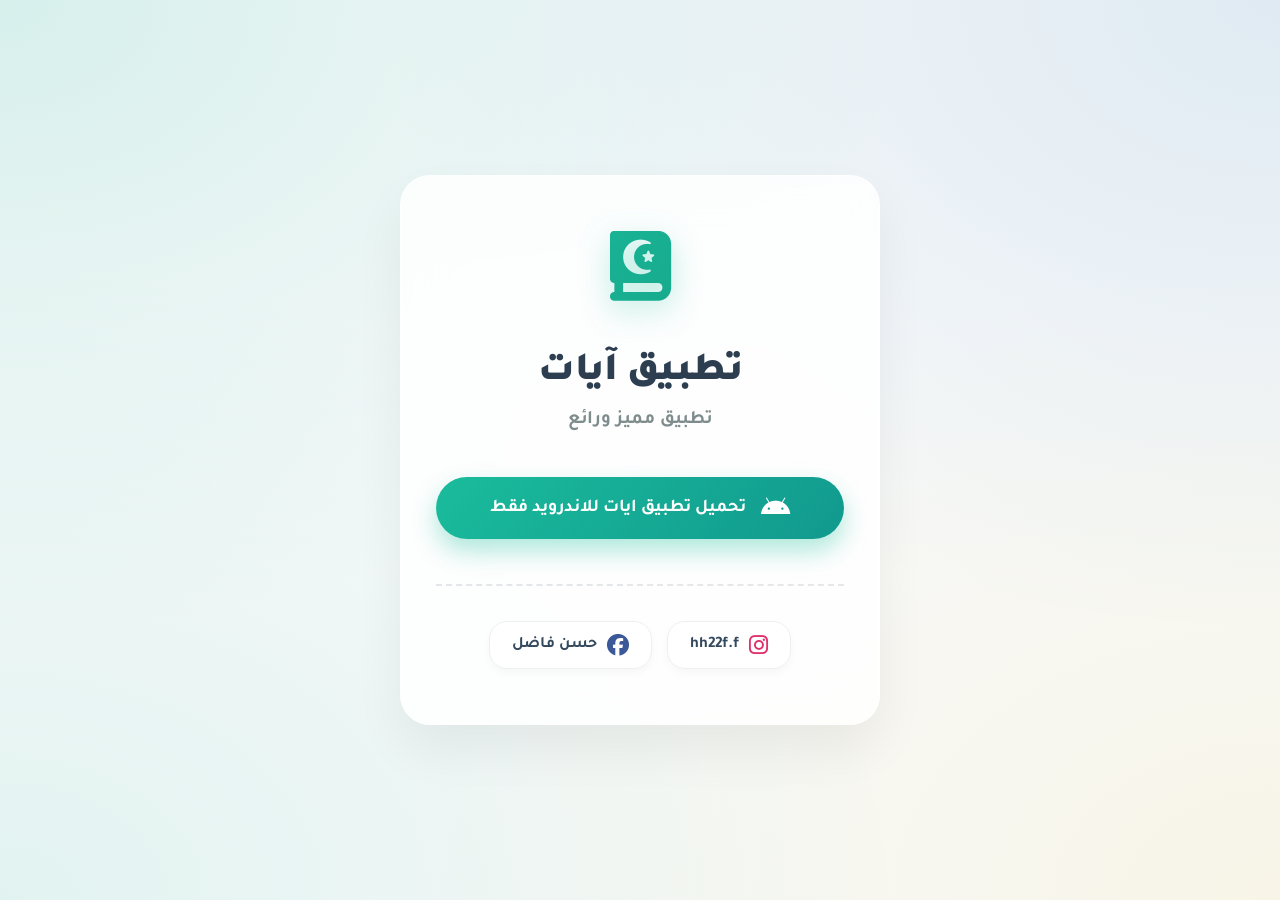
==== index.html @ 15ee2fa7 "Add files via upload" ====
<!DOCTYPE html>
<html lang="ar" dir="rtl">
<head>
    <meta charset="UTF-8">
    <meta name="viewport" content="width=device-width, initial-scale=1.0">
    <title>تحميل تطبيق آيات</title>
    <!-- خط تجوال -->
    <link href="https://fonts.googleapis.com/css2?family=Tajawal:wght@400;700;900&display=swap" rel="stylesheet">
    <!-- مكتبة الأيقونات -->
    <link rel="stylesheet" href="https://cdnjs.cloudflare.com/ajax/libs/font-awesome/6.4.0/css/all.min.css">
    <!-- ملف التصميم -->
    <link rel="stylesheet" href="style.css">
</head>
<body>

    <div class="main-container">
        <!-- الواجهة الرئيسية -->
        <header class="hero-section">
            <div class="app-icon">
                <i class="fa-solid fa-book-quran"></i>
            </div>
            <h1 class="app-title">تطبيق آيات</h1>
            <p class="app-description">تطبيق مميز ورائع</p>
            
            <!-- زر التحميل -->
            <a href="https://github.com/hassanfadel99/ayatpro/releases/download/v1.0/app-debug.apk" class="download-btn" id="downloadBtn" download>
                <i class="fa-brands fa-android"></i>
                <span>تحميل تطبيق ايات للاندرويد فقط</span>
            </a>
        </header>

        <!-- حسابات التواصل -->
        <footer>
            <div class="social-container">
                <a href="https://instagram.com/hh22f.f" target="_blank" class="social-link instagram">
                    <i class="fa-brands fa-instagram"></i>
                    <span class="username">hh22f.f</span>
                </a>
                <a href="#" class="social-link facebook">
                    <i class="fa-brands fa-facebook"></i>
                    <span class="username">حسن فاضل</span>
                </a>
            </div>
        </footer>
    </div>

    <script src="script.js"></script>
</body>
</html>
---- style.css ----
/* إعدادات عامة */
* {
    margin: 0;
    padding: 0;
    box-sizing: border-box;
    font-family: 'Tajawal', sans-serif;
}

body {
    /* خلفية بألوان مريحة وراقية (أبيض مع بقع مضيئة ناعمة باللون الزمردي والأزرق الفاتح) */
    background-color: #f8f9fa;
    background-image: 
        radial-gradient(at 0% 0%, rgba(26, 188, 156, 0.15) 0px, transparent 50%),
        radial-gradient(at 100% 0%, rgba(41, 128, 185, 0.12) 0px, transparent 50%),
        radial-gradient(at 100% 100%, rgba(241, 196, 15, 0.08) 0px, transparent 50%),
        radial-gradient(at 0% 100%, rgba(26, 188, 156, 0.1) 0px, transparent 50%);
    background-size: cover;
    background-attachment: fixed;
    color: #2c3e50;
    min-height: 100vh;
    display: flex;
    justify-content: center;
    align-items: center;
    padding: 20px;
}

/* الحاوية الرئيسية (تأثير الزجاج الفخم) */
.main-container {
    background: rgba(255, 255, 255, 0.85); /* أبيض شبه شفاف */
    backdrop-filter: blur(20px); /* تمويه ما خلف البطاقة */
    -webkit-backdrop-filter: blur(20px);
    width: 100%;
    max-width: 480px;
    padding: 55px 35px;
    border-radius: 30px;
    border: 1px solid rgba(255, 255, 255, 0.6);
    box-shadow: 0 25px 50px rgba(0, 0, 0, 0.06);
    display: flex;
    flex-direction: column;
    align-items: center;
    text-align: center;
}

.hero-section { width: 100%; }

/* تنسيق أيقونة التطبيق */
.app-icon {
    font-size: 70px;
    background: linear-gradient(135deg, #1abc9c, #16a085);
    -webkit-background-clip: text;
    -webkit-text-fill-color: transparent;
    margin-bottom: 25px;
    filter: drop-shadow(0 10px 15px rgba(26, 188, 156, 0.3));
}

.app-title {
    font-size: 40px;
    font-weight: 900;
    margin-bottom: 12px;
    color: #2c3e50;
    letter-spacing: -0.5px;
}

.app-description {
    font-size: 19px;
    font-weight: 700;
    color: #7f8c8d; 
    margin-bottom: 45px;
}

/* زر التحميل الفخم */
.download-btn {
    display: inline-flex;
    align-items: center;
    justify-content: center;
    gap: 15px;
    background: linear-gradient(135deg, #1abc9c 0%, #11998e 100%);
    color: #ffffff;
    text-decoration: none;
    padding: 18px 30px;
    border-radius: 50px;
    font-size: 18px;
    font-weight: 700;
    transition: all 0.3s cubic-bezier(0.25, 0.8, 0.25, 1);
    box-shadow: 0 12px 25px rgba(26, 188, 156, 0.35);
    width: 100%;
}

.download-btn:hover {
    transform: translateY(-4px) scale(1.02);
    box-shadow: 0 18px 35px rgba(26, 188, 156, 0.45);
}

.download-btn i { font-size: 26px; }

/* الفوتر وحسابات التواصل */
footer {
    width: 100%;
    margin-top: 45px;
    padding-top: 35px;
    border-top: 2px dashed rgba(189, 195, 199, 0.4); 
}

.social-container {
    display: flex;
    justify-content: center;
    gap: 15px;
    flex-wrap: wrap;
}

.social-link {
    display: flex;
    align-items: center;
    gap: 10px;
    text-decoration: none;
    color: #34495e;
    font-size: 16px;
    font-weight: 700;
    transition: all 0.3s ease;
    padding: 12px 22px;
    border-radius: 18px;
    background: #ffffff; 
    border: 1px solid #ecf0f1;
    box-shadow: 0 4px 10px rgba(0,0,0,0.03);
}

.social-link:hover {
    transform: translateY(-3px);
    box-shadow: 0 8px 20px rgba(0,0,0,0.08);
    border-color: #bdc3c7;
}

.instagram i { color: #e1306c; font-size: 22px; }
.facebook i { color: #3b5998; font-size: 22px; }
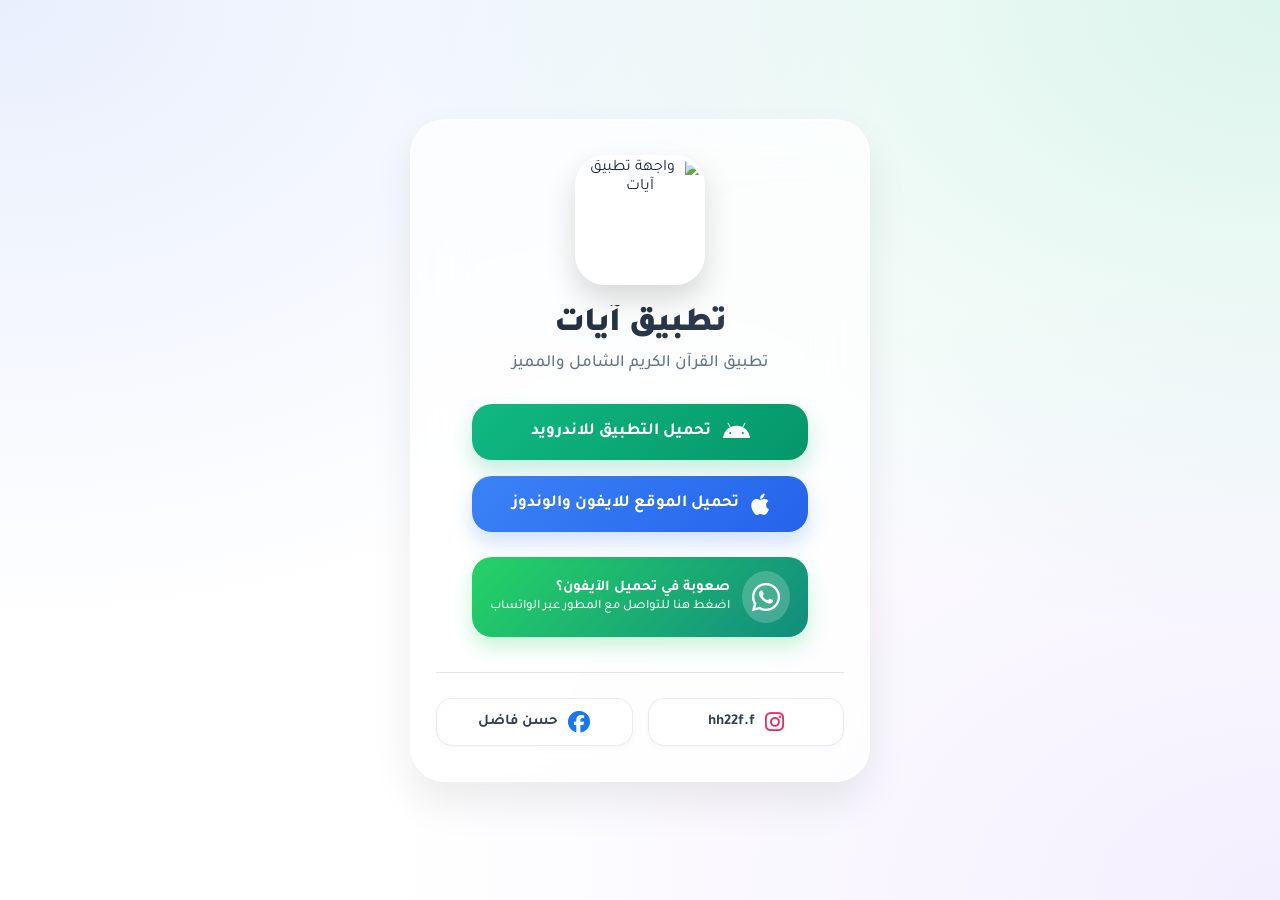
==== commit 0102606e: "Add files via upload" ====
--- a/index.html
+++ b/index.html
@@ -5,7 +5,7 @@
     <meta name="viewport" content="width=device-width, initial-scale=1.0">
     <title>تحميل تطبيق آيات</title>
     <!-- خط تجوال -->
-    <link href="https://fonts.googleapis.com/css2?family=Tajawal:wght@400;700;900&display=swap" rel="stylesheet">
+    <link href="https://fonts.googleapis.com/css2?family=Tajawal:wght@400;500;700;900&display=swap" rel="stylesheet">
     <!-- مكتبة الأيقونات -->
     <link rel="stylesheet" href="https://cdnjs.cloudflare.com/ajax/libs/font-awesome/6.4.0/css/all.min.css">
     <!-- ملف التصميم -->
@@ -14,18 +14,35 @@
 <body>
 
     <div class="main-container">
-        <!-- الواجهة الرئيسية -->
-        <header class="hero-section">
-            <div class="app-icon">
-                <i class="fa-solid fa-book-quran"></i>
+        <!-- صورة الواجهة -->
+        <div class="hero-image-container">
+            <img src="https://i.ibb.co/yFY29WhK/image.jpg" alt="واجهة تطبيق آيات">
+        </div>
+
+        <header>
+            <h1 class="app-title">تطبيق آيات</h1>
+            <p class="app-description">تطبيق القرآن الكريم الشامل والمميز</p>
+            
+            <!-- حاوية أزرار التحميل -->
+            <div class="buttons-container">
+                <a href="https://github.com/hassanfadel99/ayatpro/releases/download/v1.0/app-debug.apk" class="btn android-btn" download>
+                    <i class="fa-brands fa-android"></i>
+                    <span class="btn-text">تحميل التطبيق للاندرويد</span>
+                </a>
+
+                <a href="https://hassanfadel99.github.io/ayat-mabb/" class="btn ios-btn" target="_blank">
+                    <i class="fa-brands fa-apple"></i>
+                    <span class="btn-text">تحميل الموقع للايفون والوندوز</span>
+                </a>
             </div>
-            <h1 class="app-title">تطبيق آيات</h1>
-            <p class="app-description">تطبيق مميز ورائع</p>
-            
-            <!-- زر التحميل -->
-            <a href="https://github.com/hassanfadel99/ayatpro/releases/download/v1.0/app-debug.apk" class="download-btn" id="downloadBtn" download>
-                <i class="fa-brands fa-android"></i>
-                <span>تحميل تطبيق ايات للاندرويد فقط</span>
+
+            <!-- زر التواصل عبر الواتساب (ملاحظة بشكل زر تفاعلي) -->
+            <a href="https://wa.me/qr/7CIMYNVTZ7OPK1" class="whatsapp-note" target="_blank">
+                <i class="fa-brands fa-whatsapp"></i>
+                <div class="whatsapp-text">
+                    <h4>صعوبة في تحميل الآيفون؟</h4>
+                    <p>اضغط هنا للتواصل مع المطور عبر الواتساب</p>
+                </div>
             </a>
         </header>
 
@@ -34,16 +51,17 @@
             <div class="social-container">
                 <a href="https://instagram.com/hh22f.f" target="_blank" class="social-link instagram">
                     <i class="fa-brands fa-instagram"></i>
-                    <span class="username">hh22f.f</span>
+                    <span>hh22f.f</span>
                 </a>
                 <a href="#" class="social-link facebook">
                     <i class="fa-brands fa-facebook"></i>
-                    <span class="username">حسن فاضل</span>
+                    <span>حسن فاضل</span>
                 </a>
             </div>
         </footer>
     </div>
 
+    <!-- ملف الجافاسكربت -->
     <script src="script.js"></script>
 </body>
 </html>
--- a/style.css
+++ b/style.css
@@ -7,16 +7,15 @@
 }
 
 body {
-    /* خلفية بألوان مريحة وراقية (أبيض مع بقع مضيئة ناعمة باللون الزمردي والأزرق الفاتح) */
-    background-color: #f8f9fa;
+    /* خلفية متدرجة عصرية بألوان مريحة وراقية */
+    background: linear-gradient(135deg, #fdfbfb 0%, #ebedee 100%);
     background-image: 
-        radial-gradient(at 0% 0%, rgba(26, 188, 156, 0.15) 0px, transparent 50%),
-        radial-gradient(at 100% 0%, rgba(41, 128, 185, 0.12) 0px, transparent 50%),
-        radial-gradient(at 100% 100%, rgba(241, 196, 15, 0.08) 0px, transparent 50%),
-        radial-gradient(at 0% 100%, rgba(26, 188, 156, 0.1) 0px, transparent 50%);
+        radial-gradient(at 0% 0%, rgba(37, 99, 235, 0.1) 0px, transparent 50%),
+        radial-gradient(at 100% 0%, rgba(16, 185, 129, 0.15) 0px, transparent 50%),
+        radial-gradient(at 100% 100%, rgba(139, 92, 246, 0.1) 0px, transparent 50%);
     background-size: cover;
     background-attachment: fixed;
-    color: #2c3e50;
+    color: #1e293b;
     min-height: 100vh;
     display: flex;
     justify-content: center;
@@ -24,111 +23,225 @@
     padding: 20px;
 }
 
-/* الحاوية الرئيسية (تأثير الزجاج الفخم) */
+/* الحاوية الرئيسية (تأثير الزجاج الحديث) */
 .main-container {
-    background: rgba(255, 255, 255, 0.85); /* أبيض شبه شفاف */
-    backdrop-filter: blur(20px); /* تمويه ما خلف البطاقة */
-    -webkit-backdrop-filter: blur(20px);
-    width: 100%;
-    max-width: 480px;
-    padding: 55px 35px;
-    border-radius: 30px;
-    border: 1px solid rgba(255, 255, 255, 0.6);
-    box-shadow: 0 25px 50px rgba(0, 0, 0, 0.06);
+    background: rgba(255, 255, 255, 0.7);
+    backdrop-filter: blur(25px);
+    -webkit-backdrop-filter: blur(25px);
+    width: 100%;
+    max-width: 460px;
+    padding: 35px 25px;
+    border-radius: 35px;
+    border: 1px solid rgba(255, 255, 255, 0.8);
+    box-shadow: 0 20px 40px rgba(0, 0, 0, 0.08), 
+                inset 0 0 0 1px rgba(255, 255, 255, 0.5);
     display: flex;
     flex-direction: column;
     align-items: center;
     text-align: center;
-}
-
-.hero-section { width: 100%; }
-
-/* تنسيق أيقونة التطبيق */
-.app-icon {
-    font-size: 70px;
-    background: linear-gradient(135deg, #1abc9c, #16a085);
+    position: relative;
+    overflow: hidden;
+}
+
+/* تنسيق صورة الواجهة (تم تحويلها إلى أيقونة احترافية) */
+.hero-image-container {
+    width: 130px; /* عرض الأيقونة */
+    height: 130px; /* ارتفاع الأيقونة لتكون مربعة */
+    margin: 0 auto 20px auto; /* توسيط الأيقونة */
+    border-radius: 30px; /* حواف دائرية تشبه أيقونات الايفون */
+    overflow: hidden;
+    box-shadow: 0 15px 30px rgba(0,0,0,0.15);
+    border: 4px solid #ffffff; /* إطار أبيض ناعم */
+    position: relative;
+    background-color: #ffffff;
+    flex-shrink: 0;
+}
+
+.hero-image-container img {
+    width: 100%;
+    height: 100%;
+    object-fit: cover; /* لمنع تشوه الصورة */
+    display: block;
+    transition: transform 0.5s ease;
+}
+
+.hero-image-container:hover img {
+    transform: scale(1.1); /* تأثير تكبير خفيف عند اللمس أو مرور الماوس */
+}
+
+/* النصوص */
+.app-title {
+    font-size: 34px;
+    font-weight: 900;
+    margin-bottom: 8px;
+    background: linear-gradient(135deg, #1e293b, #334155);
     -webkit-background-clip: text;
     -webkit-text-fill-color: transparent;
+    letter-spacing: -0.5px;
+}
+
+.app-description {
+    font-size: 17px;
+    font-weight: 500;
+    color: #64748b;
+    margin-bottom: 30px;
+}
+
+/* حاوية الأزرار */
+.buttons-container {
+    display: flex;
+    flex-direction: column;
+    gap: 16px;
+    width: 100%;
     margin-bottom: 25px;
-    filter: drop-shadow(0 10px 15px rgba(26, 188, 156, 0.3));
-}
-
-.app-title {
-    font-size: 40px;
-    font-weight: 900;
-    margin-bottom: 12px;
-    color: #2c3e50;
-    letter-spacing: -0.5px;
-}
-
-.app-description {
-    font-size: 19px;
-    font-weight: 700;
-    color: #7f8c8d; 
-    margin-bottom: 45px;
-}
-
-/* زر التحميل الفخم */
-.download-btn {
+}
+
+/* التنسيق المشترك لأزرار التحميل */
+.btn {
     display: inline-flex;
     align-items: center;
     justify-content: center;
-    gap: 15px;
-    background: linear-gradient(135deg, #1abc9c 0%, #11998e 100%);
+    gap: 12px;
     color: #ffffff;
     text-decoration: none;
-    padding: 18px 30px;
-    border-radius: 50px;
-    font-size: 18px;
+    padding: 16px 20px;
+    border-radius: 20px;
+    font-size: 17px;
     font-weight: 700;
-    transition: all 0.3s cubic-bezier(0.25, 0.8, 0.25, 1);
-    box-shadow: 0 12px 25px rgba(26, 188, 156, 0.35);
-    width: 100%;
-}
-
-.download-btn:hover {
-    transform: translateY(-4px) scale(1.02);
-    box-shadow: 0 18px 35px rgba(26, 188, 156, 0.45);
-}
-
-.download-btn i { font-size: 26px; }
+    transition: all 0.3s cubic-bezier(0.4, 0, 0.2, 1);
+    width: 100%;
+    border: none;
+    cursor: pointer;
+    position: relative;
+    overflow: hidden;
+}
+
+.btn:active {
+    transform: scale(0.97);
+}
+
+.btn i { font-size: 24px; }
+
+/* زر الأندرويد */
+.android-btn {
+    background: linear-gradient(135deg, #10b981 0%, #059669 100%);
+    box-shadow: 0 10px 20px rgba(16, 185, 129, 0.25);
+}
+.android-btn:hover {
+    box-shadow: 0 15px 25px rgba(16, 185, 129, 0.35);
+    transform: translateY(-3px);
+}
+
+/* زر الآيفون والويندوز */
+.ios-btn {
+    background: linear-gradient(135deg, #3b82f6 0%, #2563eb 100%);
+    box-shadow: 0 10px 20px rgba(59, 130, 246, 0.25);
+}
+.ios-btn:hover {
+    box-shadow: 0 15px 25px rgba(59, 130, 246, 0.35);
+    transform: translateY(-3px);
+}
+
+/* زر ملاحظة الواتساب */
+.whatsapp-note {
+    background: linear-gradient(135deg, #25D366 0%, #128C7E 100%);
+    box-shadow: 0 10px 20px rgba(37, 211, 102, 0.25);
+    border-radius: 20px;
+    padding: 14px 18px;
+    text-align: right;
+    display: flex;
+    align-items: center;
+    gap: 12px;
+    text-decoration: none;
+    color: #ffffff;
+    transition: all 0.3s ease;
+}
+
+.whatsapp-note:hover {
+    transform: translateY(-3px);
+    box-shadow: 0 15px 25px rgba(37, 211, 102, 0.35);
+}
+
+.whatsapp-note i {
+    font-size: 32px;
+    background: rgba(255,255,255,0.2);
+    padding: 10px;
+    border-radius: 50%;
+}
+
+.whatsapp-text h4 {
+    font-size: 15px;
+    font-weight: 700;
+    margin-bottom: 2px;
+}
+.whatsapp-text p {
+    font-size: 13px;
+    font-weight: 500;
+    opacity: 0.9;
+}
 
 /* الفوتر وحسابات التواصل */
 footer {
     width: 100%;
-    margin-top: 45px;
-    padding-top: 35px;
-    border-top: 2px dashed rgba(189, 195, 199, 0.4); 
+    margin-top: 35px;
+    padding-top: 25px;
+    border-top: 1px solid rgba(148, 163, 184, 0.3); 
 }
 
 .social-container {
     display: flex;
+    justify-content: space-between;
+    gap: 15px;
+}
+
+.social-link {
+    display: flex;
+    align-items: center;
     justify-content: center;
-    gap: 15px;
-    flex-wrap: wrap;
-}
-
-.social-link {
-    display: flex;
-    align-items: center;
+    flex: 1;
     gap: 10px;
     text-decoration: none;
-    color: #34495e;
-    font-size: 16px;
+    color: #334155;
+    font-size: 15px;
     font-weight: 700;
     transition: all 0.3s ease;
-    padding: 12px 22px;
-    border-radius: 18px;
-    background: #ffffff; 
-    border: 1px solid #ecf0f1;
-    box-shadow: 0 4px 10px rgba(0,0,0,0.03);
+    padding: 12px;
+    border-radius: 16px;
+    background: rgba(255, 255, 255, 0.8);
+    border: 1px solid rgba(226, 232, 240, 0.8);
+    box-shadow: 0 4px 6px rgba(0,0,0,0.02);
 }
 
 .social-link:hover {
     transform: translateY(-3px);
-    box-shadow: 0 8px 20px rgba(0,0,0,0.08);
-    border-color: #bdc3c7;
+    background: #ffffff;
+    box-shadow: 0 8px 15px rgba(0,0,0,0.05);
 }
 
 .instagram i { color: #e1306c; font-size: 22px; }
-.facebook i { color: #3b5998; font-size: 22px; }+.facebook i { color: #1877f2; font-size: 22px; }
+
+/* استعلامات الوسائط للهواتف الذكية */
+@media (max-width: 480px) {
+    .main-container {
+        padding: 25px 20px;
+        border-radius: 25px;
+    }
+    
+    /* تصغير الأيقونة قليلاً في شاشات الموبايل */
+    .hero-image-container {
+        width: 110px;
+        height: 110px;
+    }
+    
+    .app-title { font-size: 30px; }
+    .btn {
+        font-size: 15px;
+        padding: 14px;
+    }
+    .whatsapp-note i { font-size: 28px; }
+    .whatsapp-text h4 { font-size: 14px; }
+    .whatsapp-text p { font-size: 12px; }
+    .social-container { flex-direction: column; }
+    .social-link { width: 100%; }
+}
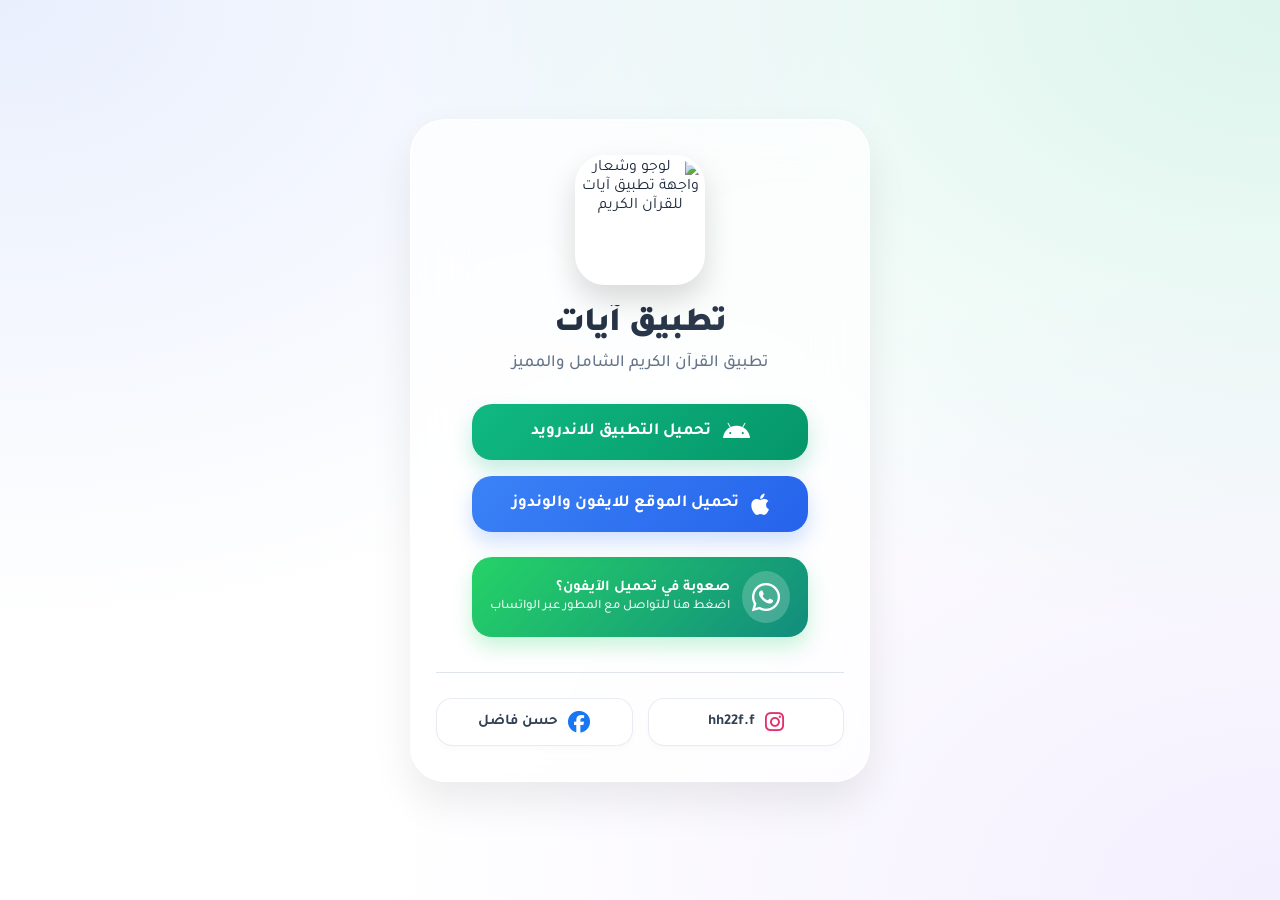
==== commit 6c24b876: "Add files via upload" ====
--- a/index.html
+++ b/index.html
@@ -3,7 +3,30 @@
 <head>
     <meta charset="UTF-8">
     <meta name="viewport" content="width=device-width, initial-scale=1.0">
-    <title>تحميل تطبيق آيات</title>
+    
+    <!-- ================= تحسين محركات البحث (SEO) ================= -->
+    <title>تحميل تطبيق آيات للقرآن الكريم الأصلي - Ayat App</title>
+    <meta name="description" content="قم بتحميل تطبيق آيات للقرآن الكريم. التطبيق الإسلامي الشامل والمميز للأندرويد والآيفون، يوفر لك قراءة واستماع للقرآن الكريم بدون إنترنت بكل سهولة.">
+    <meta name="keywords" content="تحميل تطبيق آيات, تطبيق القران الكريم, تطبيق ايات, Ayat app, تنزيل القران, قران بدون نت, تطبيق اسلامي, قران للايفون, قران للاندرويد">
+    <meta name="author" content="حسن فاضل">
+    <meta name="robots" content="index, follow"> <!-- السماح لجوجل بفهرسة الصفحة -->
+    <link rel="canonical" href="https://hassanfadel99.github.io/maayat/"> <!-- إخبار جوجل أن هذا هو الرابط الرسمي -->
+    <meta name="theme-color" content="#2563eb"> <!-- تلوين شريط المتصفح العلوي في الجوال -->
+
+    <!-- ================= بطاقات المشاركة (واتساب، فيسبوك، تيليجرام) ================= -->
+    <meta property="og:title" content="تحميل تطبيق آيات للقرآن الكريم - Ayat App">
+    <meta property="og:description" content="حمل الآن التطبيق الإسلامي الشامل للأندرويد والآيفون والويندوز مجاناً.">
+    <meta property="og:image" content="https://i.ibb.co/yFY29WhK/image.jpg">
+    <meta property="og:url" content="https://hassanfadel99.github.io/maayat/">
+    <meta property="og:type" content="website">
+
+    <!-- ================= بطاقات تويتر ================= -->
+    <meta name="twitter:card" content="summary_large_image">
+    <meta name="twitter:title" content="تحميل تطبيق آيات للقرآن الكريم">
+    <meta name="twitter:description" content="حمل الآن التطبيق الإسلامي الشامل للأندرويد والآيفون والويندوز مجاناً.">
+    <meta name="twitter:image" content="https://i.ibb.co/yFY29WhK/image.jpg">
+
+    <!-- ================= الخطوط والمكتبات ================= -->
     <!-- خط تجوال -->
     <link href="https://fonts.googleapis.com/css2?family=Tajawal:wght@400;500;700;900&display=swap" rel="stylesheet">
     <!-- مكتبة الأيقونات -->
@@ -16,7 +39,8 @@
     <div class="main-container">
         <!-- صورة الواجهة -->
         <div class="hero-image-container">
-            <img src="https://i.ibb.co/yFY29WhK/image.jpg" alt="واجهة تطبيق آيات">
+            <!-- أضفنا شرحاً في alt ليفهم جوجل محتوى الصورة -->
+            <img src="https://i.ibb.co/yFY29WhK/image.jpg" alt="لوجو وشعار واجهة تطبيق آيات للقرآن الكريم">
         </div>
 
         <header>
@@ -36,7 +60,7 @@
                 </a>
             </div>
 
-            <!-- زر التواصل عبر الواتساب (ملاحظة بشكل زر تفاعلي) -->
+            <!-- زر التواصل عبر الواتساب -->
             <a href="https://wa.me/qr/7CIMYNVTZ7OPK1" class="whatsapp-note" target="_blank">
                 <i class="fa-brands fa-whatsapp"></i>
                 <div class="whatsapp-text">
